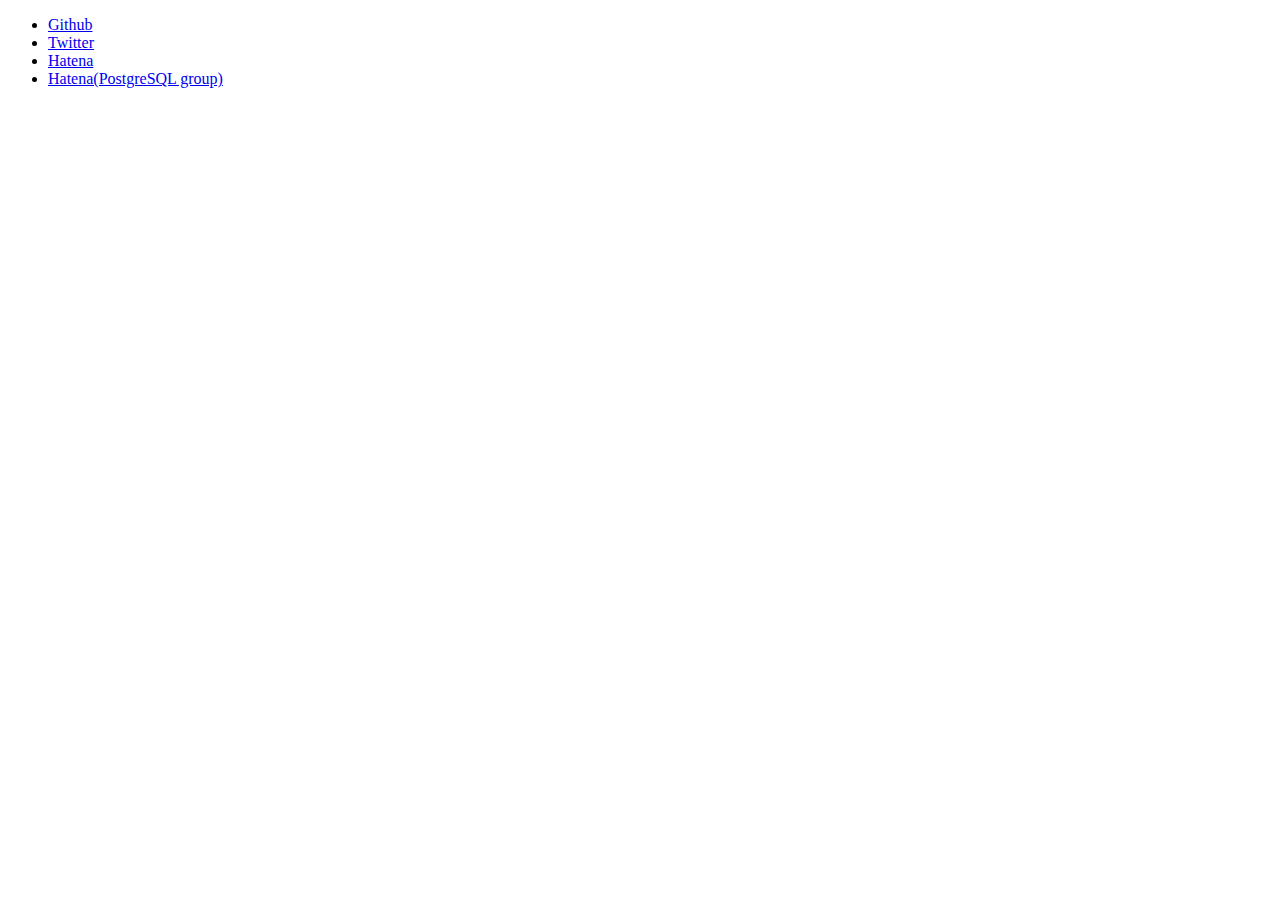
==== index.html @ 69071209 "initial." ====
<!DOCTYPE HTML PUBLIC "-//W3C//DTD HTML 4.01//EN" "http://www.w3.org/TR/html4/strict.dtd">
 <html>
  <head>
    <meta http-equiv="content-type" content="text/html; charset=UTF-8">
    <title></title>
  </head>
  <body>
		<ul>
			<li><a href="http://github.com/iakio/">Github</a></li>
			<li><a href="http://twitter.com/iakio/">Twitter</a></li>
			<li><a href="http://d.hatena.ne.jp/iakio/">Hatena</a></li>
			<li><a href="http://postgresql.g.hatena.ne.jp/iakio/">Hatena(PostgreSQL group)</a></li>
		</ul>
  </body>
</html>
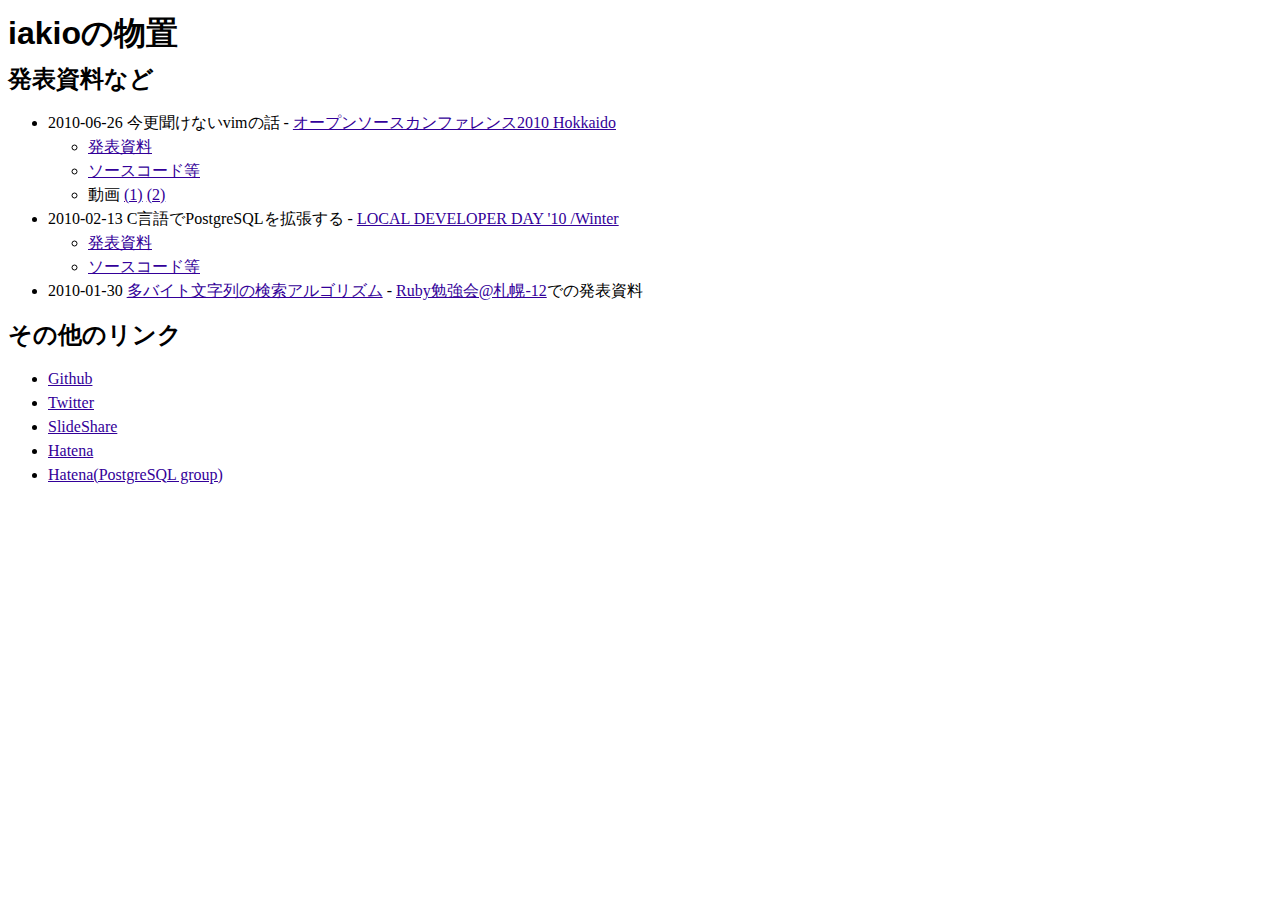
==== commit 70e3d797: "ldd10wとosc10doの資料を追加" ====
--- a/index.html
+++ b/index.html
@@ -1,15 +1,49 @@
- <!DOCTYPE HTML PUBLIC "-//W3C//DTD HTML 4.01//EN" "http://www.w3.org/TR/html4/strict.dtd">
- <html>
-  <head>
-    <meta http-equiv="content-type" content="text/html; charset=UTF-8">
-    <title></title>
-  </head>
-  <body>
-		<ul>
-			<li><a href="http://github.com/iakio/">Github</a></li>
-			<li><a href="http://twitter.com/iakio/">Twitter</a></li>
-			<li><a href="http://d.hatena.ne.jp/iakio/">Hatena</a></li>
-			<li><a href="http://postgresql.g.hatena.ne.jp/iakio/">Hatena(PostgreSQL group)</a></li>
-		</ul>
-  </body>
+<!DOCTYPE HTML PUBLIC "-//W3C//DTD HTML 4.01//EN" "http://www.w3.org/TR/html4/strict.dtd">
+<html>
+    <head>
+        <meta http-equiv="content-type" content="text/html; charset=UTF-8">
+        <title></title>
+        <link rel="stylesheet" type="text/css" href="default.css">
+    </head>
+    <body>
+        <h1>iakioの物置</h1>
+        <h2>発表資料など</h2>
+        <ul>
+            <li>2010-06-26
+            今更聞けないvimの話
+            - <a href="http://www.ospn.jp/osc2010-do/">オープンソースカンファレンス2010 Hokkaido</a>
+              <ul>
+                  <li><a href="osc10do/slide.html">発表資料</a></li>
+                  <li><a href="http://github.com/iakio/osc10do">ソースコード等</a></li>
+
+                  <li>動画
+                  <a href="http://www.youtube.com/watch?v=jJaQz7oZ8xc">(1)</a>
+                  <a href="http://www.youtube.com/watch?v=lB7MORIP9iI">(2)</a>
+                  </li>
+              </ul>
+            </li>
+
+            <li>2010-02-13
+            C言語でPostgreSQLを拡張する
+            - <a href="http://www.local.or.jp/?LDD%2FLDD10Winter">LOCAL DEVELOPER DAY '10 /Winter</a>
+              <ul>
+                  <li><a href="ldd10w/slide.html">発表資料</a></li>
+                  <li><a href="http://github.com/iakio/ldd10w">ソースコード等</a></li>
+              </ul>
+            </li>
+
+            <li>2010-01-30
+            <a href="http://www.slideshare.net/iakio/rubysapporo-stringsearch">多バイト文字列の検索アルゴリズム</a>
+            - <a href="http://ruby-sapporo.org/news/2010/01/12/workshop-12/">Ruby勉強会@札幌-12</a>での発表資料
+            </li>
+        </ul>
+        <h2>その他のリンク</h2>
+        <ul>
+            <li><a href="http://github.com/iakio/">Github</a></li>
+            <li><a href="http://twitter.com/iakio/">Twitter</a></li>
+            <li><a href="http://www.slideshare.net/iakio">SlideShare</a></li>
+            <li><a href="http://d.hatena.ne.jp/iakio/">Hatena</a></li>
+            <li><a href="http://postgresql.g.hatena.ne.jp/iakio/">Hatena(PostgreSQL group)</a></li>
+        </ul>
+    </body>
 </html>
--- a/default.css
+++ b/default.css
@@ -0,0 +1,9 @@
+body {
+	font-family: times;
+	line-height: 150%;
+}
+h1, h2, h3 {
+	font-family: sans-serif;
+}
+a:link { color: #309; }
+a:visited { color: #666; }
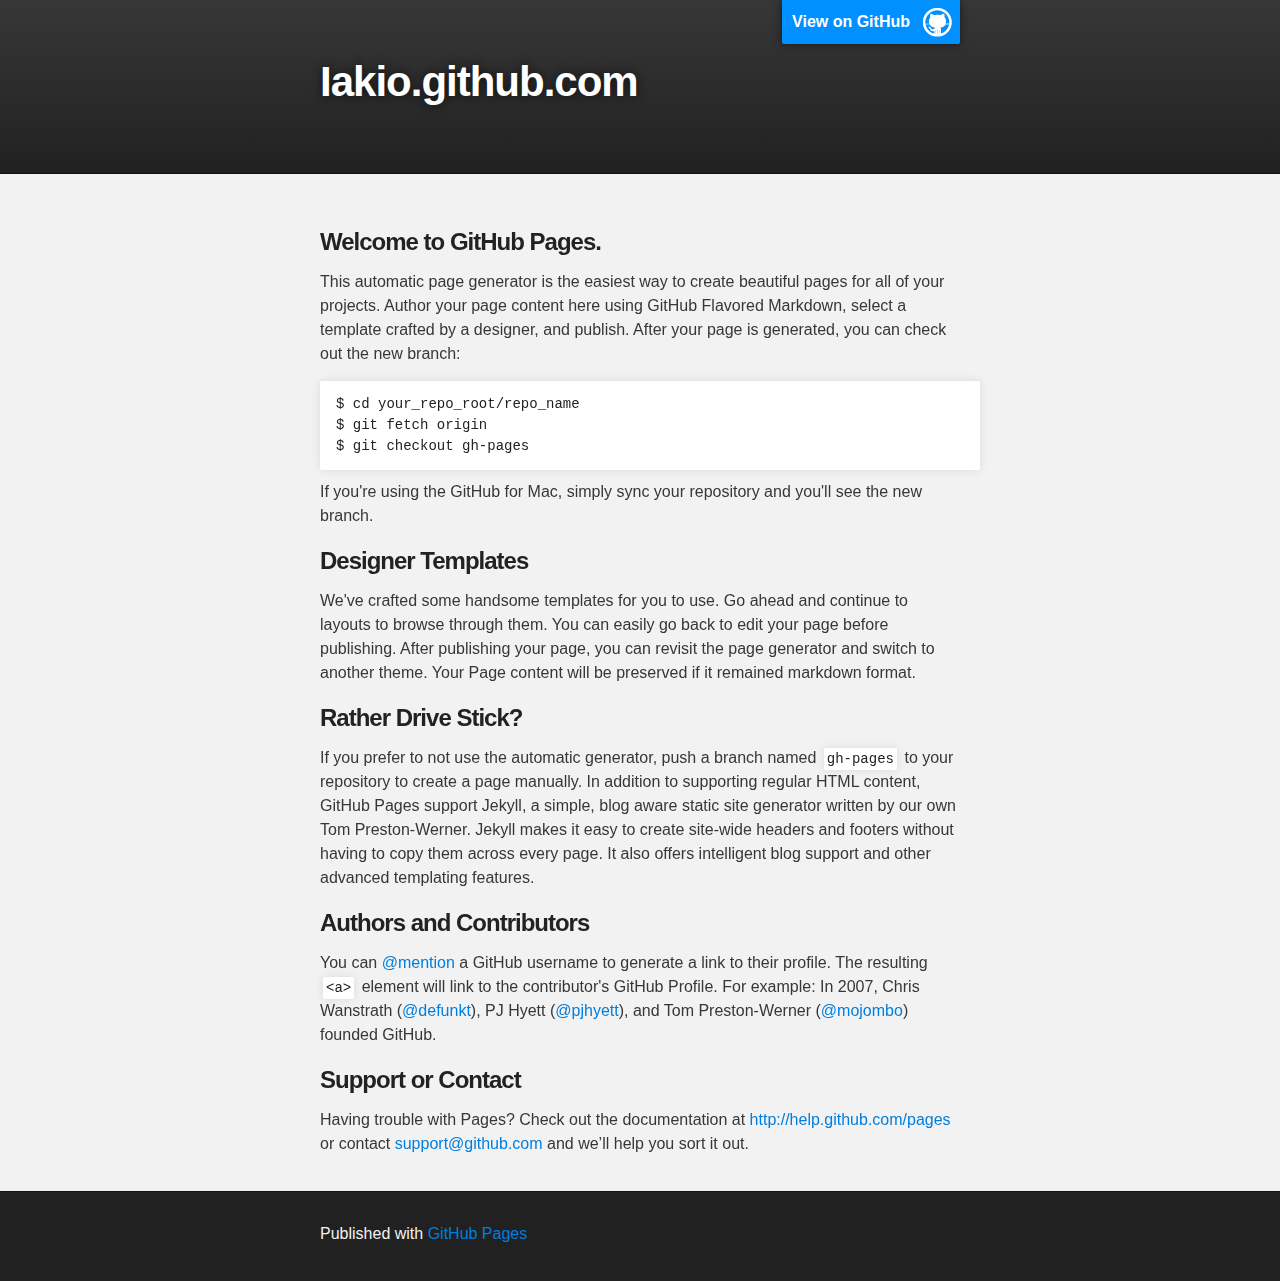
==== commit 5a491840: "Replace master branch with page content via GitHub" ====
--- a/index.html
+++ b/index.html
@@ -1,49 +1,69 @@
-<!DOCTYPE HTML PUBLIC "-//W3C//DTD HTML 4.01//EN" "http://www.w3.org/TR/html4/strict.dtd">
+<!DOCTYPE html>
 <html>
-    <head>
-        <meta http-equiv="content-type" content="text/html; charset=UTF-8">
-        <title></title>
-        <link rel="stylesheet" type="text/css" href="default.css">
-    </head>
-    <body>
-        <h1>iakioの物置</h1>
-        <h2>発表資料など</h2>
-        <ul>
-            <li>2010-06-26
-            今更聞けないvimの話
-            - <a href="http://www.ospn.jp/osc2010-do/">オープンソースカンファレンス2010 Hokkaido</a>
-              <ul>
-                  <li><a href="osc10do/slide.html">発表資料</a></li>
-                  <li><a href="http://github.com/iakio/osc10do">ソースコード等</a></li>
 
-                  <li>動画
-                  <a href="http://www.youtube.com/watch?v=jJaQz7oZ8xc">(1)</a>
-                  <a href="http://www.youtube.com/watch?v=lB7MORIP9iI">(2)</a>
-                  </li>
-              </ul>
-            </li>
+  <head>
+    <meta charset='utf-8' />
+    <meta http-equiv="X-UA-Compatible" content="chrome=1" />
+    <meta name="description" content="Iakio.github.com : " />
 
-            <li>2010-02-13
-            C言語でPostgreSQLを拡張する
-            - <a href="http://www.local.or.jp/?LDD%2FLDD10Winter">LOCAL DEVELOPER DAY '10 /Winter</a>
-              <ul>
-                  <li><a href="ldd10w/slide.html">発表資料</a></li>
-                  <li><a href="http://github.com/iakio/ldd10w">ソースコード等</a></li>
-              </ul>
-            </li>
+    <link rel="stylesheet" type="text/css" media="screen" href="stylesheets/stylesheet.css">
 
-            <li>2010-01-30
-            <a href="http://www.slideshare.net/iakio/rubysapporo-stringsearch">多バイト文字列の検索アルゴリズム</a>
-            - <a href="http://ruby-sapporo.org/news/2010/01/12/workshop-12/">Ruby勉強会@札幌-12</a>での発表資料
-            </li>
-        </ul>
-        <h2>その他のリンク</h2>
-        <ul>
-            <li><a href="http://github.com/iakio/">Github</a></li>
-            <li><a href="http://twitter.com/iakio/">Twitter</a></li>
-            <li><a href="http://www.slideshare.net/iakio">SlideShare</a></li>
-            <li><a href="http://d.hatena.ne.jp/iakio/">Hatena</a></li>
-            <li><a href="http://postgresql.g.hatena.ne.jp/iakio/">Hatena(PostgreSQL group)</a></li>
-        </ul>
-    </body>
+    <title>Iakio.github.com</title>
+  </head>
+
+  <body>
+
+    <!-- HEADER -->
+    <div id="header_wrap" class="outer">
+        <header class="inner">
+          <a id="forkme_banner" href="https://github.com/iakio">View on GitHub</a>
+
+          <h1 id="project_title">Iakio.github.com</h1>
+          <h2 id="project_tagline"></h2>
+
+        </header>
+    </div>
+
+    <!-- MAIN CONTENT -->
+    <div id="main_content_wrap" class="outer">
+      <section id="main_content" class="inner">
+        <h3>Welcome to GitHub Pages.</h3>
+
+<p>This automatic page generator is the easiest way to create beautiful pages for all of your projects. Author your page content here using GitHub Flavored Markdown, select a template crafted by a designer, and publish. After your page is generated, you can check out the new branch:</p>
+
+<pre><code>$ cd your_repo_root/repo_name
+$ git fetch origin
+$ git checkout gh-pages
+</code></pre>
+
+<p>If you're using the GitHub for Mac, simply sync your repository and you'll see the new branch.</p>
+
+<h3>Designer Templates</h3>
+
+<p>We've crafted some handsome templates for you to use. Go ahead and continue to layouts to browse through them. You can easily go back to edit your page before publishing. After publishing your page, you can revisit the page generator and switch to another theme. Your Page content will be preserved if it remained markdown format.</p>
+
+<h3>Rather Drive Stick?</h3>
+
+<p>If you prefer to not use the automatic generator, push a branch named <code>gh-pages</code> to your repository to create a page manually. In addition to supporting regular HTML content, GitHub Pages support Jekyll, a simple, blog aware static site generator written by our own Tom Preston-Werner. Jekyll makes it easy to create site-wide headers and footers without having to copy them across every page. It also offers intelligent blog support and other advanced templating features.</p>
+
+<h3>Authors and Contributors</h3>
+
+<p>You can <a href="https://github.com/blog/821" class="user-mention">@mention</a> a GitHub username to generate a link to their profile. The resulting <code>&lt;a&gt;</code> element will link to the contributor's GitHub Profile. For example: In 2007, Chris Wanstrath (<a href="https://github.com/defunkt" class="user-mention">@defunkt</a>), PJ Hyett (<a href="https://github.com/pjhyett" class="user-mention">@pjhyett</a>), and Tom Preston-Werner (<a href="https://github.com/mojombo" class="user-mention">@mojombo</a>) founded GitHub.</p>
+
+<h3>Support or Contact</h3>
+
+<p>Having trouble with Pages? Check out the documentation at <a href="http://help.github.com/pages">http://help.github.com/pages</a> or contact <a href="mailto:support@github.com">support@github.com</a> and we’ll help you sort it out.</p>
+      </section>
+    </div>
+
+    <!-- FOOTER  -->
+    <div id="footer_wrap" class="outer">
+      <footer class="inner">
+        <p>Published with <a href="http://pages.github.com">GitHub Pages</a></p>
+      </footer>
+    </div>
+
+    
+
+  </body>
 </html>
--- a/stylesheets/stylesheet.css
+++ b/stylesheets/stylesheet.css
@@ -0,0 +1,431 @@
+/*******************************************************************************
+Slate Theme for Github Pages
+by Jason Costello, @jsncostello
+*******************************************************************************/
+
+@import url(pygment_trac.css);
+
+/*******************************************************************************
+MeyerWeb Reset
+*******************************************************************************/
+
+html, body, div, span, applet, object, iframe,
+h1, h2, h3, h4, h5, h6, p, blockquote, pre,
+a, abbr, acronym, address, big, cite, code,
+del, dfn, em, img, ins, kbd, q, s, samp,
+small, strike, strong, sub, sup, tt, var,
+b, u, i, center,
+dl, dt, dd, ol, ul, li,
+fieldset, form, label, legend,
+table, caption, tbody, tfoot, thead, tr, th, td,
+article, aside, canvas, details, embed,
+figure, figcaption, footer, header, hgroup,
+menu, nav, output, ruby, section, summary,
+time, mark, audio, video {
+  margin: 0;
+  padding: 0;
+  border: 0;
+  font: inherit;
+  vertical-align: baseline;
+}
+
+/* HTML5 display-role reset for older browsers */
+article, aside, details, figcaption, figure,
+footer, header, hgroup, menu, nav, section {
+  display: block;
+}
+
+ol, ul {
+  list-style: none;
+}
+
+blockquote, q {
+}
+
+table {
+  border-collapse: collapse;
+  border-spacing: 0;
+}
+
+a:focus {
+  outline: none;
+}
+
+/*******************************************************************************
+Theme Styles
+*******************************************************************************/
+
+body {
+  box-sizing: border-box;
+  color:#373737;
+  background: #212121;
+  font-size: 16px;
+  font-family: 'Myriad Pro', Calibri, Helvetica, Arial, sans-serif;
+  line-height: 1.5;
+  -webkit-font-smoothing: antialiased;
+}
+
+h1, h2, h3, h4, h5, h6 {
+  margin: 10px 0;
+  font-weight: 700;
+  color:#222222;
+  font-family: 'Lucida Grande', 'Calibri', Helvetica, Arial, sans-serif;
+  letter-spacing: -1px;
+}
+
+h1 {
+  font-size: 36px;
+  font-weight: 700;
+}
+
+h2 {
+  padding-bottom: 10px;
+  font-size: 32px;
+  background: url('../images/bg_hr.png') repeat-x bottom;
+}
+
+h3 {
+  font-size: 24px;
+}
+
+h4 {
+  font-size: 21px;
+}
+
+h5 {
+  font-size: 18px;
+}
+
+h6 {
+  font-size: 16px;
+}
+
+p {
+  margin: 10px 0 15px 0;
+}
+
+footer p {
+  color: #f2f2f2;
+}
+
+a {
+  text-decoration: none;
+  color: #007edf;
+  text-shadow: none;
+
+  transition: color 0.5s ease;
+  transition: text-shadow 0.5s ease;
+  -webkit-transition: color 0.5s ease;
+  -webkit-transition: text-shadow 0.5s ease;
+  -moz-transition: color 0.5s ease;
+  -moz-transition: text-shadow 0.5s ease;
+  -o-transition: color 0.5s ease;
+  -o-transition: text-shadow 0.5s ease;
+  -ms-transition: color 0.5s ease;
+  -ms-transition: text-shadow 0.5s ease;
+}
+
+#main_content a:hover {
+  color: #0069ba;
+  text-shadow: #0090ff 0px 0px 2px;
+}
+
+footer a:hover {
+  color: #43adff;
+  text-shadow: #0090ff 0px 0px 2px;
+}
+
+em {
+  font-style: italic;
+}
+
+strong {
+  font-weight: bold;
+}
+
+img {
+  position: relative;
+  margin: 0 auto;
+  max-width: 739px;
+  padding: 5px;
+  margin: 10px 0 10px 0;
+  border: 1px solid #ebebeb;
+
+  box-shadow: 0 0 5px #ebebeb;
+  -webkit-box-shadow: 0 0 5px #ebebeb;
+  -moz-box-shadow: 0 0 5px #ebebeb;
+  -o-box-shadow: 0 0 5px #ebebeb;
+  -ms-box-shadow: 0 0 5px #ebebeb;
+}
+
+pre, code {
+  width: 100%;
+  color: #222;
+  background-color: #fff;
+
+  font-family: Monaco, "Bitstream Vera Sans Mono", "Lucida Console", Terminal, monospace;
+  font-size: 14px;
+
+  border-radius: 2px;
+  -moz-border-radius: 2px;
+  -webkit-border-radius: 2px;
+
+
+
+}
+
+pre {
+  width: 100%;
+  padding: 10px;
+  box-shadow: 0 0 10px rgba(0,0,0,.1);
+  overflow: auto;
+}
+
+code {
+  padding: 3px;
+  margin: 0 3px;
+  box-shadow: 0 0 10px rgba(0,0,0,.1);
+}
+
+pre code {
+  display: block;
+  box-shadow: none;
+}
+
+blockquote {
+  color: #666;
+  margin-bottom: 20px;
+  padding: 0 0 0 20px;
+  border-left: 3px solid #bbb;
+}
+
+ul, ol, dl {
+  margin-bottom: 15px
+}
+
+ul li {
+  list-style: inside;
+  padding-left: 20px;
+}
+
+ol li {
+  list-style: decimal inside;
+  padding-left: 20px;
+}
+
+dl dt {
+  font-weight: bold;
+}
+
+dl dd {
+  padding-left: 20px;
+  font-style: italic;
+}
+
+dl p {
+  padding-left: 20px;
+  font-style: italic;
+}
+
+hr {
+  height: 1px;
+  margin-bottom: 5px;
+  border: none;
+  background: url('../images/bg_hr.png') repeat-x center;
+}
+
+table {
+  border: 1px solid #373737;
+  margin-bottom: 20px;
+  text-align: left;
+ }
+
+th {
+  font-family: 'Lucida Grande', 'Helvetica Neue', Helvetica, Arial, sans-serif;
+  padding: 10px;
+  background: #373737;
+  color: #fff;
+ }
+
+td {
+  padding: 10px;
+  border: 1px solid #373737;
+ }
+
+form {
+  background: #f2f2f2;
+  padding: 20px;
+}
+
+img {
+  width: 100%;
+  max-width: 100%;
+}
+
+/*******************************************************************************
+Full-Width Styles
+*******************************************************************************/
+
+.outer {
+  width: 100%;
+}
+
+.inner {
+  position: relative;
+  max-width: 640px;
+  padding: 20px 10px;
+  margin: 0 auto;
+}
+
+#forkme_banner {
+  display: block;
+  position: absolute;
+  top:0;
+  right: 10px;
+  z-index: 10;
+  padding: 10px 50px 10px 10px;
+  color: #fff;
+  background: url('../images/blacktocat.png') #0090ff no-repeat 95% 50%;
+  font-weight: 700;
+  box-shadow: 0 0 10px rgba(0,0,0,.5);
+  border-bottom-left-radius: 2px;
+  border-bottom-right-radius: 2px;
+}
+
+#header_wrap {
+  background: #212121;
+  background: -moz-linear-gradient(top, #373737, #212121);
+  background: -webkit-linear-gradient(top, #373737, #212121);
+  background: -ms-linear-gradient(top, #373737, #212121);
+  background: -o-linear-gradient(top, #373737, #212121);
+  background: linear-gradient(top, #373737, #212121);
+}
+
+#header_wrap .inner {
+  padding: 50px 10px 30px 10px;
+}
+
+#project_title {
+  margin: 0;
+  color: #fff;
+  font-size: 42px;
+  font-weight: 700;
+  text-shadow: #111 0px 0px 10px;
+}
+
+#project_tagline {
+  color: #fff;
+  font-size: 24px;
+  font-weight: 300;
+  background: none;
+  text-shadow: #111 0px 0px 10px;
+}
+
+#downloads {
+  position: absolute;
+  width: 210px;
+  z-index: 10;
+  bottom: -40px;
+  right: 0;
+  height: 70px;
+  background: url('../images/icon_download.png') no-repeat 0% 90%;
+}
+
+.zip_download_link {
+  display: block;
+  float: right;
+  width: 90px;
+  height:70px;
+  text-indent: -5000px;
+  overflow: hidden;
+  background: url(../images/sprite_download.png) no-repeat bottom left;
+}
+
+.tar_download_link {
+  display: block;
+  float: right;
+  width: 90px;
+  height:70px;
+  text-indent: -5000px;
+  overflow: hidden;
+  background: url(../images/sprite_download.png) no-repeat bottom right;
+  margin-left: 10px;
+}
+
+.zip_download_link:hover {
+  background: url(../images/sprite_download.png) no-repeat top left;
+}
+
+.tar_download_link:hover {
+  background: url(../images/sprite_download.png) no-repeat top right;
+}
+
+#main_content_wrap {
+  background: #f2f2f2;
+  border-top: 1px solid #111;
+  border-bottom: 1px solid #111;
+}
+
+#main_content {
+  padding-top: 40px;
+}
+
+#footer_wrap {
+  background: #212121;
+}
+
+
+
+/*******************************************************************************
+Small Device Styles
+*******************************************************************************/
+
+@media screen and (max-width: 480px) {
+  body {
+    font-size:14px;
+  }
+
+  #downloads {
+    display: none;
+  }
+
+  .inner {
+    min-width: 320px;
+    max-width: 480px;
+  }
+
+  #project_title {
+  font-size: 32px;
+  }
+
+  h1 {
+    font-size: 28px;
+  }
+
+  h2 {
+    font-size: 24px;
+  }
+
+  h3 {
+    font-size: 21px;
+  }
+
+  h4 {
+    font-size: 18px;
+  }
+
+  h5 {
+    font-size: 14px;
+  }
+
+  h6 {
+    font-size: 12px;
+  }
+
+  code, pre {
+    min-width: 320px;
+    max-width: 480px;
+    font-size: 11px;
+  }
+
+}
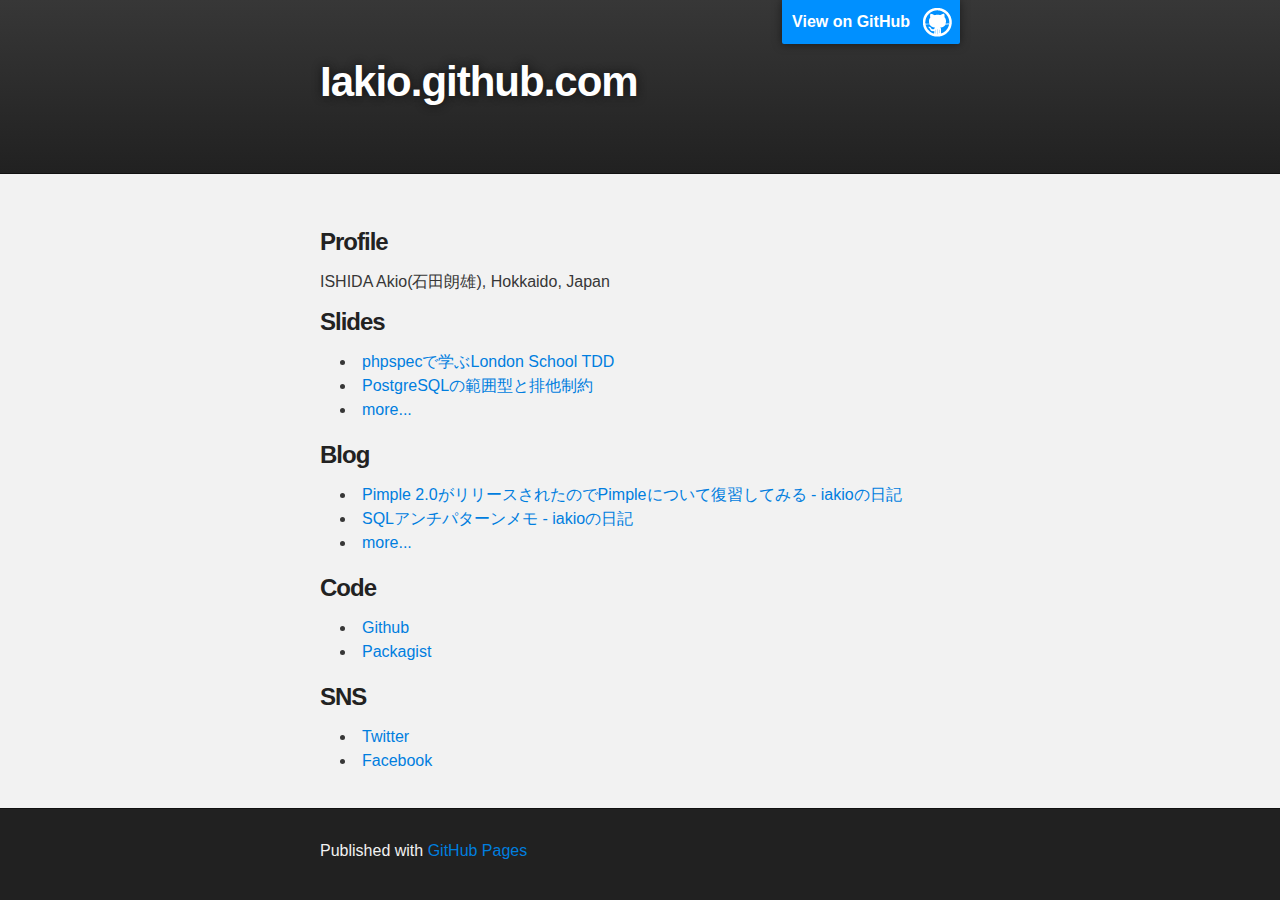
==== commit 2b758c4c: "modified" ====
--- a/index.html
+++ b/index.html
@@ -27,32 +27,41 @@
     <!-- MAIN CONTENT -->
     <div id="main_content_wrap" class="outer">
       <section id="main_content" class="inner">
-        <h3>Welcome to GitHub Pages.</h3>
+        <h3>Profile</h3>
+        ISHIDA Akio(石田朗雄), Hokkaido, Japan
 
-<p>This automatic page generator is the easiest way to create beautiful pages for all of your projects. Author your page content here using GitHub Flavored Markdown, select a template crafted by a designer, and publish. After your page is generated, you can check out the new branch:</p>
+<h3>Slides</h3>
 
-<pre><code>$ cd your_repo_root/repo_name
-$ git fetch origin
-$ git checkout gh-pages
-</code></pre>
+<ul>
+    <li><a href="http://www.slideshare.net/iakio/phpspeclondon-school-tdd">phpspecで学ぶLondon School TDD</a></li>
+    <li><a href="http://www.slideshare.net/iakio/range-type-and">PostgreSQLの範囲型と排他制約</a></li>
+    <li><a href="http://www.slideshare.net/iakio/presentations">more...</a></li>
+</ul>
 
-<p>If you're using the GitHub for Mac, simply sync your repository and you'll see the new branch.</p>
 
-<h3>Designer Templates</h3>
+<h3>Blog</h3>
 
-<p>We've crafted some handsome templates for you to use. Go ahead and continue to layouts to browse through them. You can easily go back to edit your page before publishing. After publishing your page, you can revisit the page generator and switch to another theme. Your Page content will be preserved if it remained markdown format.</p>
+<ul>
+    <li><a href="http://iakio.hatenablog.com/entry/2014/02/13/233610">Pimple 2.0がリリースされたのでPimpleについて復習してみる - iakioの日記</a></li>
+    <li><a href="http://iakio.hatenablog.com/entry/2013/03/02/155855">SQLアンチパターンメモ - iakioの日記</a></li>
+    <li><a href="http://iakio.hatenablog.com/">more...</a></li>
+</ul>
 
-<h3>Rather Drive Stick?</h3>
 
-<p>If you prefer to not use the automatic generator, push a branch named <code>gh-pages</code> to your repository to create a page manually. In addition to supporting regular HTML content, GitHub Pages support Jekyll, a simple, blog aware static site generator written by our own Tom Preston-Werner. Jekyll makes it easy to create site-wide headers and footers without having to copy them across every page. It also offers intelligent blog support and other advanced templating features.</p>
+<h3>Code</h3>
 
-<h3>Authors and Contributors</h3>
+<ul>
+    <li><a href="http://github.com/iakio">Github</a></li>
+    <li><a href="https://packagist.org/packages/iakio/">Packagist</a></li>
+</ul>
 
-<p>You can <a href="https://github.com/blog/821" class="user-mention">@mention</a> a GitHub username to generate a link to their profile. The resulting <code>&lt;a&gt;</code> element will link to the contributor's GitHub Profile. For example: In 2007, Chris Wanstrath (<a href="https://github.com/defunkt" class="user-mention">@defunkt</a>), PJ Hyett (<a href="https://github.com/pjhyett" class="user-mention">@pjhyett</a>), and Tom Preston-Werner (<a href="https://github.com/mojombo" class="user-mention">@mojombo</a>) founded GitHub.</p>
+<h3>SNS</h3>
 
-<h3>Support or Contact</h3>
+<ul>
+    <li><a href="https://twitter.com/iakio">Twitter</a></li>
+    <li><a href="https://www.facebook.com/akio.ishida.3">Facebook</a></li>
+</ul>
 
-<p>Having trouble with Pages? Check out the documentation at <a href="http://help.github.com/pages">http://help.github.com/pages</a> or contact <a href="mailto:support@github.com">support@github.com</a> and we’ll help you sort it out.</p>
       </section>
     </div>
 
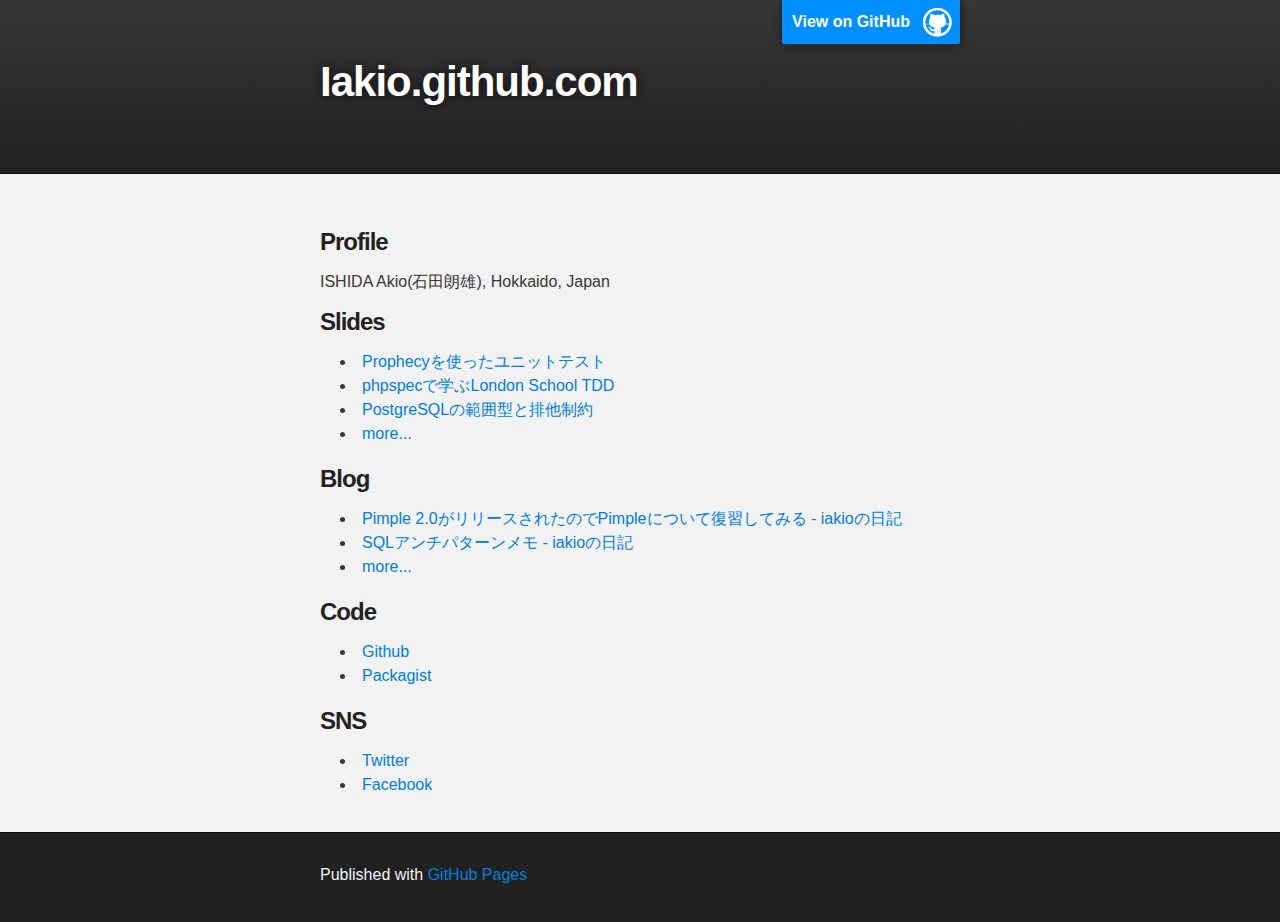
==== commit 0dce1c0a: "add slide" ====
--- a/index.html
+++ b/index.html
@@ -33,6 +33,7 @@
 <h3>Slides</h3>
 
 <ul>
+    <li><a href="http://www.slideshare.net/iakio/prophecy-60983369">Prophecyを使ったユニットテスト</a></li>
     <li><a href="http://www.slideshare.net/iakio/phpspeclondon-school-tdd">phpspecで学ぶLondon School TDD</a></li>
     <li><a href="http://www.slideshare.net/iakio/range-type-and">PostgreSQLの範囲型と排他制約</a></li>
     <li><a href="http://www.slideshare.net/iakio/presentations">more...</a></li>
